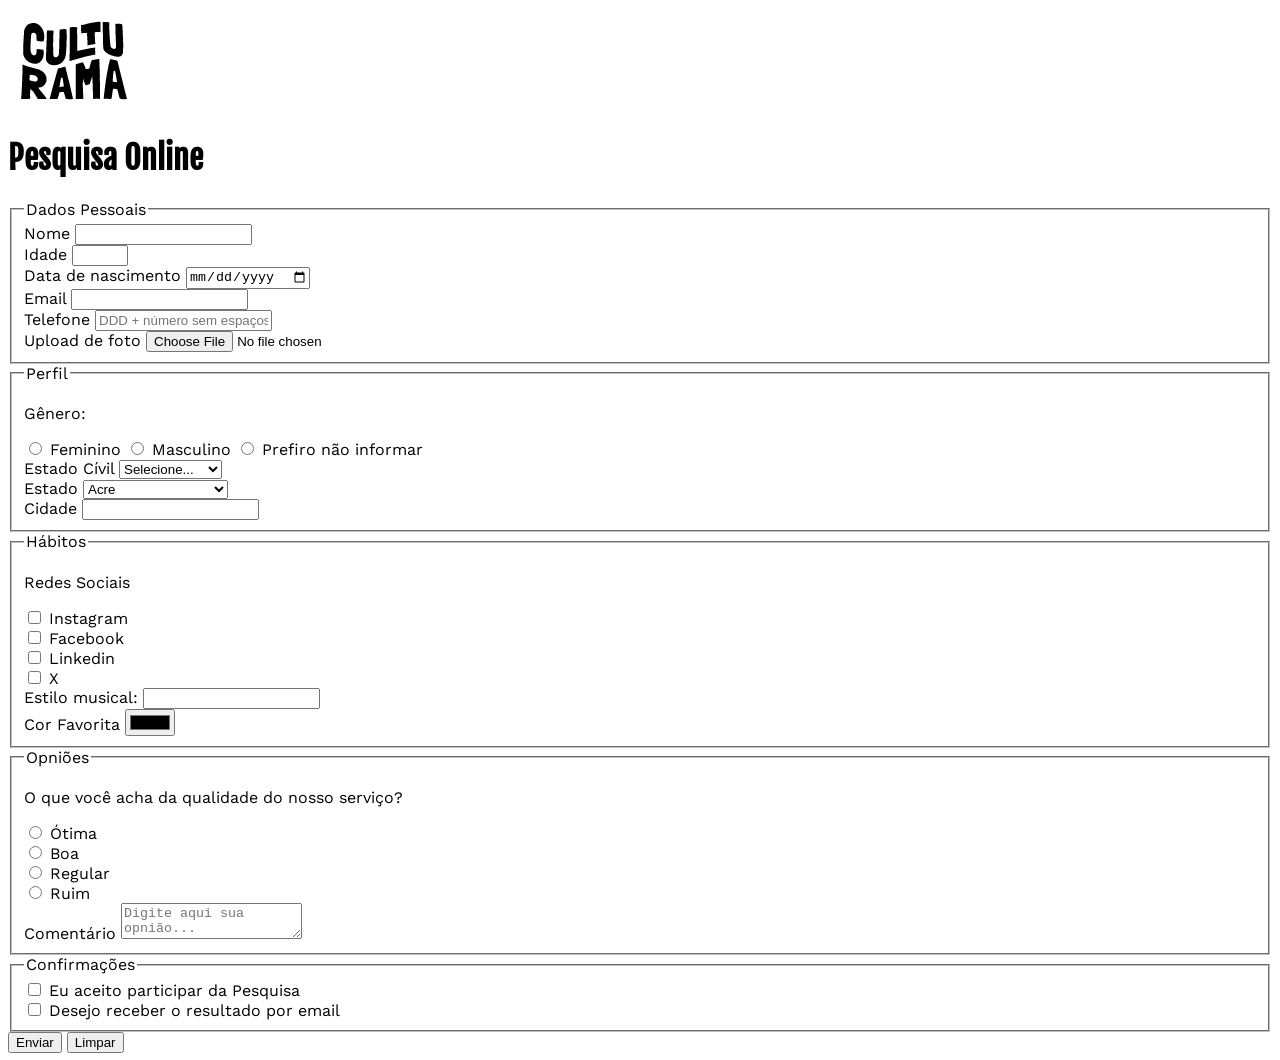
==== index.html @ 54d10bbc "Adiciona fontes" ====
<!DOCTYPE html>
<html lang="pt-br">
<head>
    <meta charset="UTF-8">
    <meta name="viewport" content="width=device-width, initial-scale=1.0">
    <link rel="shortcut icon" href="culturama-favico.png" type="image/x-icon">
    <link rel="stylesheet" href="css/style.css">
    <title>Pesquisa Culturama</title>
</head>
<body>
    <header>
        <img src="img/logo-culturama.png" alt="Logo da Culturama">
        <h1>Pesquisa Online</h1>
    </header>
    <section>
        <form action="" method="get">
            <fieldset>
                <legend>Dados Pessoais</legend>
                <label for="name">Nome</label>
                <input id="name" type="text" name="userName" required>
                <br>
                <label for="age">Idade</label>
                <input id="age" type="number" name="userAge" min="12" max="100" required>
                <br>
                <label for="birthDate">Data de nascimento</label>
                <input id="birthDate" type="date" name="userBirthDate">
                <br>
                <label for="email">Email</label>
                <input id="email" type="email" name="userEmail">
                <br>
                <label for="numberPhone">Telefone</label>
                <input id="numberPhone" type="tel" name="userNumberPhone" pattern="[0-9]{11}" placeholder="DDD + número sem espaços ou hífen">
                <br>
                <label for="image">Upload de foto</label>
                <input id="image" type="file" accept="image/*" name="userImage">
                <br>
            </fieldset>

            <fieldset>
                <legend>Perfil</legend>
                <p>Gênero:</p>
                <input id="fem" type="radio" name="userGender" value="Feminino">
                <label for="fem">Feminino</label>
                <input id="mask" type="radio" name="userGender" value="Masculino">
                <label for="mask">Masculino</label>
                <input id="notInformed" type="radio" name="userGender" value="notInformed">
                <label for="notInformed">Prefiro não informar</label>
                <br>
                <label for="maritalStatus">Estado Cívil</label>
                <select id="maritalStatus" name="userMaritalStatus">
                    <option value="notInformed">Selecione...</option>
                    <option value="casado">Casado</option>
                    <option value="solteiro">solteiro</option>
                    <option value="divorciado">Divorciado</option>
                    <option value="uniao-estavel">União estável</option>
                </select>
                <br>
                <label for="state" required>Estado</label>
                <select id="state" name="userState">
                    <option value="acre">Acre</option>
                    <option value="alagoas">Alagoas</option>
                    <option value="amapá">Amapá</option>
                    <option value="amazonas">Amazonas</option>
                    <option value="bahia">Bahia</option>
                    <option value="ceará">Ceará</option>
                    <option value="distritoFederal">Distrito Federal</option>
                    <option value="espiritoSanto">Espirito Santo</option>
                    <option value="goiás">Goiás</option>
                    <option value="maranhão">Maranhão</option>
                    <option value="matoGrossoDoSul">Mato Grosso do Su</option>
                    <option value="matoGrosso">Mato Grosso</option>
                    <option value="minasGerais">Minas Gerais</option>
                    <option value="pará">Pará</option>
                    <option value="paraíba">Paraíba</option>
                    <option value="paraná">Paraná</option>
                    <option value="pernambuco">Pernambuco</option>
                    <option value="piauí">Piauí</option>
                    <option value="rioDeJaneiro">Rio de Janeiro</option>
                    <option value="rioGrandeDoNorte">Rio Grande do Norte</option>
                    <option value="rioGrandeDoSul">Rio Grande do Sul</option>
                    <option value="rondônia">Rondônia</option>
                    <option value="roraima">Roraima</option>
                    <option value="santaCatarina">Santa Catarina</option>
                    <option value="sãoPaulo">São Paulo</option>
                    <option value="sergipe">Sergipe</option>
                    <option value="tocantins">Tocantins</option>
                </select>
                <br>
                <label for="city">Cidade</label>
                <input id="city" type="text" name="userCity" autocomplete="address-level2">
            </fieldset>

            <fieldset>
                <legend>Hábitos</legend>
                <p>Redes Sociais</p>
                <input id="instagram" type="checkbox" name="social" value="instagram">
                <label for="instagram">Instagram</label>
                <br>
                <input id="facebook" type="checkbox" name="social" value="facebook">
                <label for="facebook">Facebook</label>
                <br>
                <input id="linkedin" type="checkbox" name="social" value="linkedin">
                <label for="linkedin">Linkedin</label>
                <br>
                <input id="x" type="checkbox" name="social" value="x">
                <label for="x">X</label>
                <br>
                <label for="musicStyle">Estilo musical:</label>
                <input list="styleTypes" id="musicStyle" name="userMusicStyle" type="text">
                <datalist id="styleTypes">
                    <option value="Rock"></option>
                    <option value="Pop"></option>
                    <option value="Samba"></option>
                    <option value="Sertanejo"></option>
                    <option value="Pagode"></option>
                </datalist>
                <br>
                <label for="color">Cor Favorita</label>
                <input type="color" name="userFavoritColor" id="color">
            </fieldset>
            <fieldset>
                <legend>Opniões</legend>
                <p>O que você acha da qualidade do nosso serviço?</p>
                <input type="radio" name="userServiceOpnion" id="otima" value="otima">
                <label for="otima">Ótima</label>
                <br>
                <input type="radio" name="userServiceOpnion" id="boa" value="boa">
                <label for="boa">Boa</label>
                <br>
                <input type="radio" name="userServiceOpnion" id="regular" value="regular">
                <label for="regular">Regular</label>
                <br>
                <input type="radio" name="userServiceOpnion" id="ruim" value="ruim">
                <label for="ruim">Ruim</label>
                <br>
                <label for="comment">Comentário</label>
                <textarea name="userComment" id="comment" placeholder="Digite aqui sua opnião..."></textarea>
            </fieldset>
            <fieldset>
                <legend>Confirmações</legend>
                <input type="checkbox" name="userLgpdTerm" id="lgpdTerm" value="accepted" required>
                <label for="lgpdTerm">Eu aceito participar da Pesquisa</label>
                <br>
                <input type="checkbox" name="userGetResult" id="getResult" value="accepted">
                <label for="getResult">Desejo receber o resultado por email</label>
            </fieldset>

            <button type="submit">Enviar</button>
            <button type="reset">Limpar</button>
        </form>
    </section>
</body>
</html>
---- css/style.css ----
@import url('https://fonts.googleapis.com/css2?family=Fjalla+One&family=Work+Sans:ital,wght@0,100..900;1,100..900&display=swap');

body {
    font-family: "Work Sans", sans-serif;
}

h1 {
    font-family: "Fjalla one", sans-serif;
}
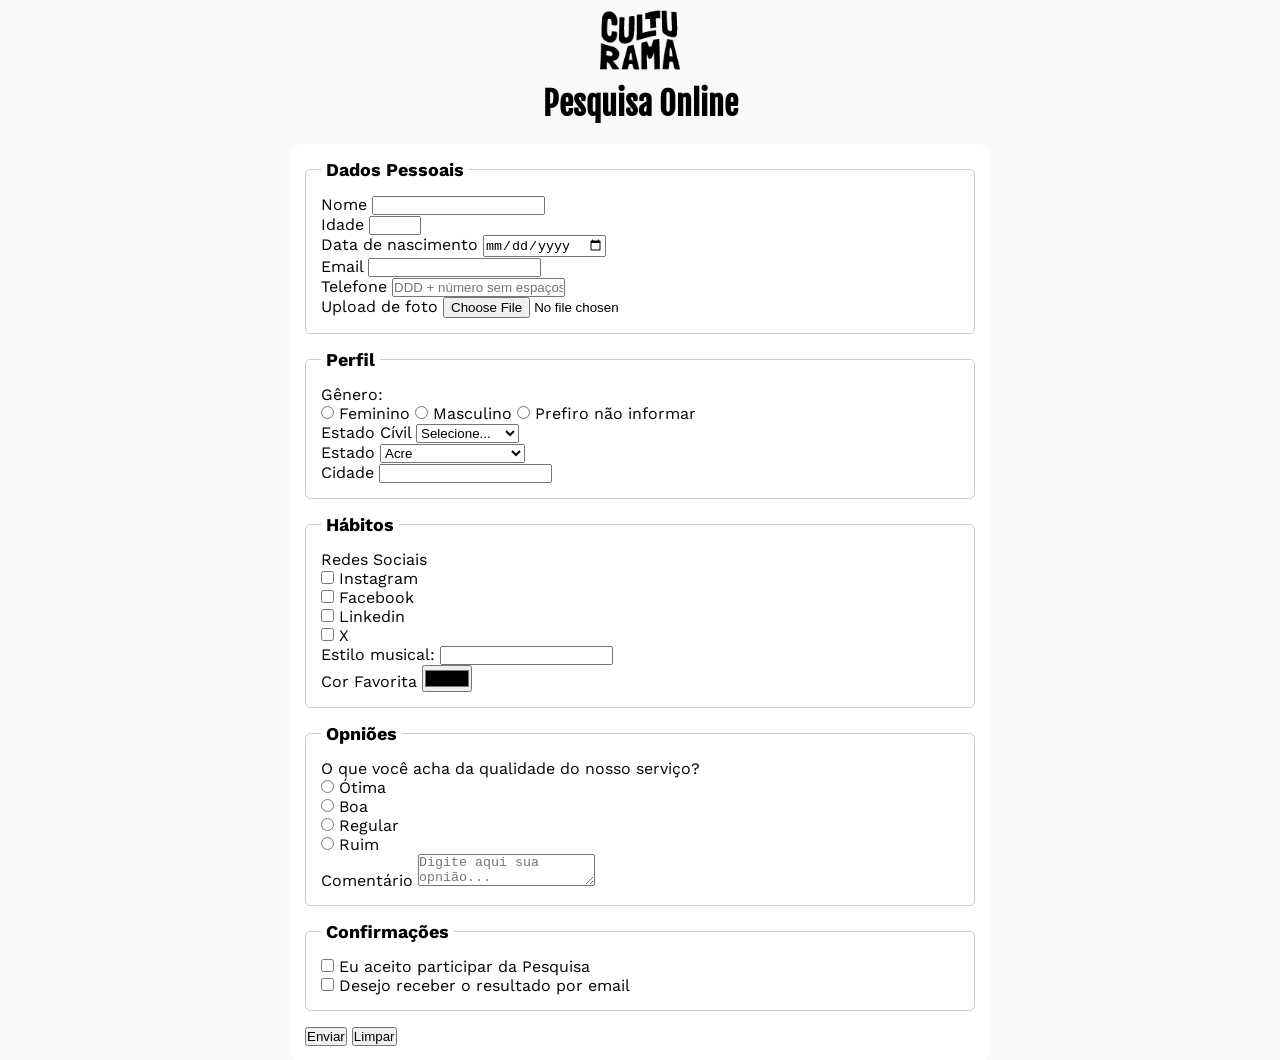
==== commit 80bc6dab: "Estiliza formulario" ====
--- a/index.html
+++ b/index.html
@@ -8,146 +8,148 @@
     <title>Pesquisa Culturama</title>
 </head>
 <body>
-    <header>
-        <img src="img/logo-culturama.png" alt="Logo da Culturama">
-        <h1>Pesquisa Online</h1>
-    </header>
-    <section>
-        <form action="" method="get">
-            <fieldset>
-                <legend>Dados Pessoais</legend>
-                <label for="name">Nome</label>
-                <input id="name" type="text" name="userName" required>
-                <br>
-                <label for="age">Idade</label>
-                <input id="age" type="number" name="userAge" min="12" max="100" required>
-                <br>
-                <label for="birthDate">Data de nascimento</label>
-                <input id="birthDate" type="date" name="userBirthDate">
-                <br>
-                <label for="email">Email</label>
-                <input id="email" type="email" name="userEmail">
-                <br>
-                <label for="numberPhone">Telefone</label>
-                <input id="numberPhone" type="tel" name="userNumberPhone" pattern="[0-9]{11}" placeholder="DDD + número sem espaços ou hífen">
-                <br>
-                <label for="image">Upload de foto</label>
-                <input id="image" type="file" accept="image/*" name="userImage">
-                <br>
-            </fieldset>
-
-            <fieldset>
-                <legend>Perfil</legend>
-                <p>Gênero:</p>
-                <input id="fem" type="radio" name="userGender" value="Feminino">
-                <label for="fem">Feminino</label>
-                <input id="mask" type="radio" name="userGender" value="Masculino">
-                <label for="mask">Masculino</label>
-                <input id="notInformed" type="radio" name="userGender" value="notInformed">
-                <label for="notInformed">Prefiro não informar</label>
-                <br>
-                <label for="maritalStatus">Estado Cívil</label>
-                <select id="maritalStatus" name="userMaritalStatus">
-                    <option value="notInformed">Selecione...</option>
-                    <option value="casado">Casado</option>
-                    <option value="solteiro">solteiro</option>
-                    <option value="divorciado">Divorciado</option>
-                    <option value="uniao-estavel">União estável</option>
-                </select>
-                <br>
-                <label for="state" required>Estado</label>
-                <select id="state" name="userState">
-                    <option value="acre">Acre</option>
-                    <option value="alagoas">Alagoas</option>
-                    <option value="amapá">Amapá</option>
-                    <option value="amazonas">Amazonas</option>
-                    <option value="bahia">Bahia</option>
-                    <option value="ceará">Ceará</option>
-                    <option value="distritoFederal">Distrito Federal</option>
-                    <option value="espiritoSanto">Espirito Santo</option>
-                    <option value="goiás">Goiás</option>
-                    <option value="maranhão">Maranhão</option>
-                    <option value="matoGrossoDoSul">Mato Grosso do Su</option>
-                    <option value="matoGrosso">Mato Grosso</option>
-                    <option value="minasGerais">Minas Gerais</option>
-                    <option value="pará">Pará</option>
-                    <option value="paraíba">Paraíba</option>
-                    <option value="paraná">Paraná</option>
-                    <option value="pernambuco">Pernambuco</option>
-                    <option value="piauí">Piauí</option>
-                    <option value="rioDeJaneiro">Rio de Janeiro</option>
-                    <option value="rioGrandeDoNorte">Rio Grande do Norte</option>
-                    <option value="rioGrandeDoSul">Rio Grande do Sul</option>
-                    <option value="rondônia">Rondônia</option>
-                    <option value="roraima">Roraima</option>
-                    <option value="santaCatarina">Santa Catarina</option>
-                    <option value="sãoPaulo">São Paulo</option>
-                    <option value="sergipe">Sergipe</option>
-                    <option value="tocantins">Tocantins</option>
-                </select>
-                <br>
-                <label for="city">Cidade</label>
-                <input id="city" type="text" name="userCity" autocomplete="address-level2">
-            </fieldset>
-
-            <fieldset>
-                <legend>Hábitos</legend>
-                <p>Redes Sociais</p>
-                <input id="instagram" type="checkbox" name="social" value="instagram">
-                <label for="instagram">Instagram</label>
-                <br>
-                <input id="facebook" type="checkbox" name="social" value="facebook">
-                <label for="facebook">Facebook</label>
-                <br>
-                <input id="linkedin" type="checkbox" name="social" value="linkedin">
-                <label for="linkedin">Linkedin</label>
-                <br>
-                <input id="x" type="checkbox" name="social" value="x">
-                <label for="x">X</label>
-                <br>
-                <label for="musicStyle">Estilo musical:</label>
-                <input list="styleTypes" id="musicStyle" name="userMusicStyle" type="text">
-                <datalist id="styleTypes">
-                    <option value="Rock"></option>
-                    <option value="Pop"></option>
-                    <option value="Samba"></option>
-                    <option value="Sertanejo"></option>
-                    <option value="Pagode"></option>
-                </datalist>
-                <br>
-                <label for="color">Cor Favorita</label>
-                <input type="color" name="userFavoritColor" id="color">
-            </fieldset>
-            <fieldset>
-                <legend>Opniões</legend>
-                <p>O que você acha da qualidade do nosso serviço?</p>
-                <input type="radio" name="userServiceOpnion" id="otima" value="otima">
-                <label for="otima">Ótima</label>
-                <br>
-                <input type="radio" name="userServiceOpnion" id="boa" value="boa">
-                <label for="boa">Boa</label>
-                <br>
-                <input type="radio" name="userServiceOpnion" id="regular" value="regular">
-                <label for="regular">Regular</label>
-                <br>
-                <input type="radio" name="userServiceOpnion" id="ruim" value="ruim">
-                <label for="ruim">Ruim</label>
-                <br>
-                <label for="comment">Comentário</label>
-                <textarea name="userComment" id="comment" placeholder="Digite aqui sua opnião..."></textarea>
-            </fieldset>
-            <fieldset>
-                <legend>Confirmações</legend>
-                <input type="checkbox" name="userLgpdTerm" id="lgpdTerm" value="accepted" required>
-                <label for="lgpdTerm">Eu aceito participar da Pesquisa</label>
-                <br>
-                <input type="checkbox" name="userGetResult" id="getResult" value="accepted">
-                <label for="getResult">Desejo receber o resultado por email</label>
-            </fieldset>
-
-            <button type="submit">Enviar</button>
-            <button type="reset">Limpar</button>
-        </form>
-    </section>
-</body>
-</html>+    <main>
+        <header>
+            <img src="img/logo-culturama.png" alt="Logo da Culturama">
+            <h1>Pesquisa Online</h1>
+        </header>
+        <section>
+            <form action="" method="get">
+                <fieldset>
+                    <legend>Dados Pessoais</legend>
+                    <label for="name">Nome</label>
+                    <input id="name" type="text" name="userName" required>
+                    <br>
+                    <label for="age">Idade</label>
+                    <input id="age" type="number" name="userAge" min="12" max="100" required>
+                    <br>
+                    <label for="birthDate">Data de nascimento</label>
+                    <input id="birthDate" type="date" name="userBirthDate">
+                    <br>
+                    <label for="email">Email</label>
+                    <input id="email" type="email" name="userEmail">
+                    <br>
+                    <label for="numberPhone">Telefone</label>
+                    <input id="numberPhone" type="tel" name="userNumberPhone" pattern="[0-9]{11}" placeholder="DDD + número sem espaços ou hífen">
+                    <br>
+                    <label for="image">Upload de foto</label>
+                    <input id="image" type="file" accept="image/*" name="userImage">
+                    <br>
+                </fieldset>
+                
+                <fieldset>
+                    <legend>Perfil</legend>
+                    <p>Gênero:</p>
+                    <input id="fem" type="radio" name="userGender" value="Feminino">
+                    <label for="fem">Feminino</label>
+                    <input id="mask" type="radio" name="userGender" value="Masculino">
+                    <label for="mask">Masculino</label>
+                    <input id="notInformed" type="radio" name="userGender" value="notInformed">
+                    <label for="notInformed">Prefiro não informar</label>
+                    <br>
+                    <label for="maritalStatus">Estado Cívil</label>
+                    <select id="maritalStatus" name="userMaritalStatus">
+                        <option value="notInformed">Selecione...</option>
+                        <option value="casado">Casado</option>
+                        <option value="solteiro">solteiro</option>
+                        <option value="divorciado">Divorciado</option>
+                        <option value="uniao-estavel">União estável</option>
+                    </select>
+                    <br>
+                    <label for="state" required>Estado</label>
+                    <select id="state" name="userState">
+                        <option value="acre">Acre</option>
+                        <option value="alagoas">Alagoas</option>
+                        <option value="amapá">Amapá</option>
+                        <option value="amazonas">Amazonas</option>
+                        <option value="bahia">Bahia</option>
+                        <option value="ceará">Ceará</option>
+                        <option value="distritoFederal">Distrito Federal</option>
+                        <option value="espiritoSanto">Espirito Santo</option>
+                        <option value="goiás">Goiás</option>
+                        <option value="maranhão">Maranhão</option>
+                        <option value="matoGrossoDoSul">Mato Grosso do Su</option>
+                        <option value="matoGrosso">Mato Grosso</option>
+                        <option value="minasGerais">Minas Gerais</option>
+                        <option value="pará">Pará</option>
+                        <option value="paraíba">Paraíba</option>
+                        <option value="paraná">Paraná</option>
+                        <option value="pernambuco">Pernambuco</option>
+                        <option value="piauí">Piauí</option>
+                        <option value="rioDeJaneiro">Rio de Janeiro</option>
+                        <option value="rioGrandeDoNorte">Rio Grande do Norte</option>
+                        <option value="rioGrandeDoSul">Rio Grande do Sul</option>
+                        <option value="rondônia">Rondônia</option>
+                        <option value="roraima">Roraima</option>
+                        <option value="santaCatarina">Santa Catarina</option>
+                        <option value="sãoPaulo">São Paulo</option>
+                        <option value="sergipe">Sergipe</option>
+                        <option value="tocantins">Tocantins</option>
+                    </select>
+                    <br>
+                    <label for="city">Cidade</label>
+                    <input id="city" type="text" name="userCity" autocomplete="address-level2">
+                </fieldset>
+                
+                <fieldset>
+                    <legend>Hábitos</legend>
+                    <p>Redes Sociais</p>
+                    <input id="instagram" type="checkbox" name="social" value="instagram">
+                    <label for="instagram">Instagram</label>
+                    <br>
+                    <input id="facebook" type="checkbox" name="social" value="facebook">
+                    <label for="facebook">Facebook</label>
+                    <br>
+                    <input id="linkedin" type="checkbox" name="social" value="linkedin">
+                    <label for="linkedin">Linkedin</label>
+                    <br>
+                    <input id="x" type="checkbox" name="social" value="x">
+                    <label for="x">X</label>
+                    <br>
+                    <label for="musicStyle">Estilo musical:</label>
+                    <input list="styleTypes" id="musicStyle" name="userMusicStyle" type="text">
+                    <datalist id="styleTypes">
+                        <option value="Rock"></option>
+                        <option value="Pop"></option>
+                        <option value="Samba"></option>
+                        <option value="Sertanejo"></option>
+                        <option value="Pagode"></option>
+                    </datalist>
+                    <br>
+                    <label for="color">Cor Favorita</label>
+                    <input type="color" name="userFavoritColor" id="color">
+                </fieldset>
+                <fieldset>
+                    <legend>Opniões</legend>
+                    <p>O que você acha da qualidade do nosso serviço?</p>
+                    <input type="radio" name="userServiceOpnion" id="otima" value="otima">
+                    <label for="otima">Ótima</label>
+                    <br>
+                    <input type="radio" name="userServiceOpnion" id="boa" value="boa">
+                    <label for="boa">Boa</label>
+                    <br>
+                    <input type="radio" name="userServiceOpnion" id="regular" value="regular">
+                    <label for="regular">Regular</label>
+                    <br>
+                    <input type="radio" name="userServiceOpnion" id="ruim" value="ruim">
+                    <label for="ruim">Ruim</label>
+                    <br>
+                    <label for="comment">Comentário</label>
+                    <textarea name="userComment" id="comment" placeholder="Digite aqui sua opnião..."></textarea>
+                </fieldset>
+                <fieldset>
+                    <legend>Confirmações</legend>
+                    <input type="checkbox" name="userLgpdTerm" id="lgpdTerm" value="accepted" required>
+                    <label for="lgpdTerm">Eu aceito participar da Pesquisa</label>
+                    <br>
+                    <input type="checkbox" name="userGetResult" id="getResult" value="accepted">
+                    <label for="getResult">Desejo receber o resultado por email</label>
+                </fieldset>
+                
+                <button type="submit">Enviar</button>
+                <button type="reset">Limpar</button>
+            </form>
+        </section>
+    </main>
+    </body>
+    </html>
--- a/css/style.css
+++ b/css/style.css
@@ -1,9 +1,50 @@
 @import url('https://fonts.googleapis.com/css2?family=Fjalla+One&family=Work+Sans:ital,wght@0,100..900;1,100..900&display=swap');
+
+* {
+    margin: 0;
+    padding: 0;
+    box-sizing: border-box;
+}
 
 body {
     font-family: "Work Sans", sans-serif;
+    background-color: #F9F9F9;
+}
+
+main {
+    width: 100%;
+    max-width: 700px;
+    margin: 0 auto;
+}
+
+header {
+    text-align: center;
+    margin-bottom: 20px;
+}
+
+img {
+    width: 100px;
 }
 
 h1 {
     font-family: "Fjalla one", sans-serif;
+}
+
+form {
+    background-color: #FFFFFF;
+    padding: 15px;
+    border-radius: 10px;
+}
+
+fieldset {
+    padding: 15px;
+    border: 1px solid #CCCCCC;
+    border-radius: 5px;
+    margin-bottom: 15px;
+}
+
+legend {
+    font-weight: bold;
+    font-size: 18px;
+    padding: 0 5px;
 }
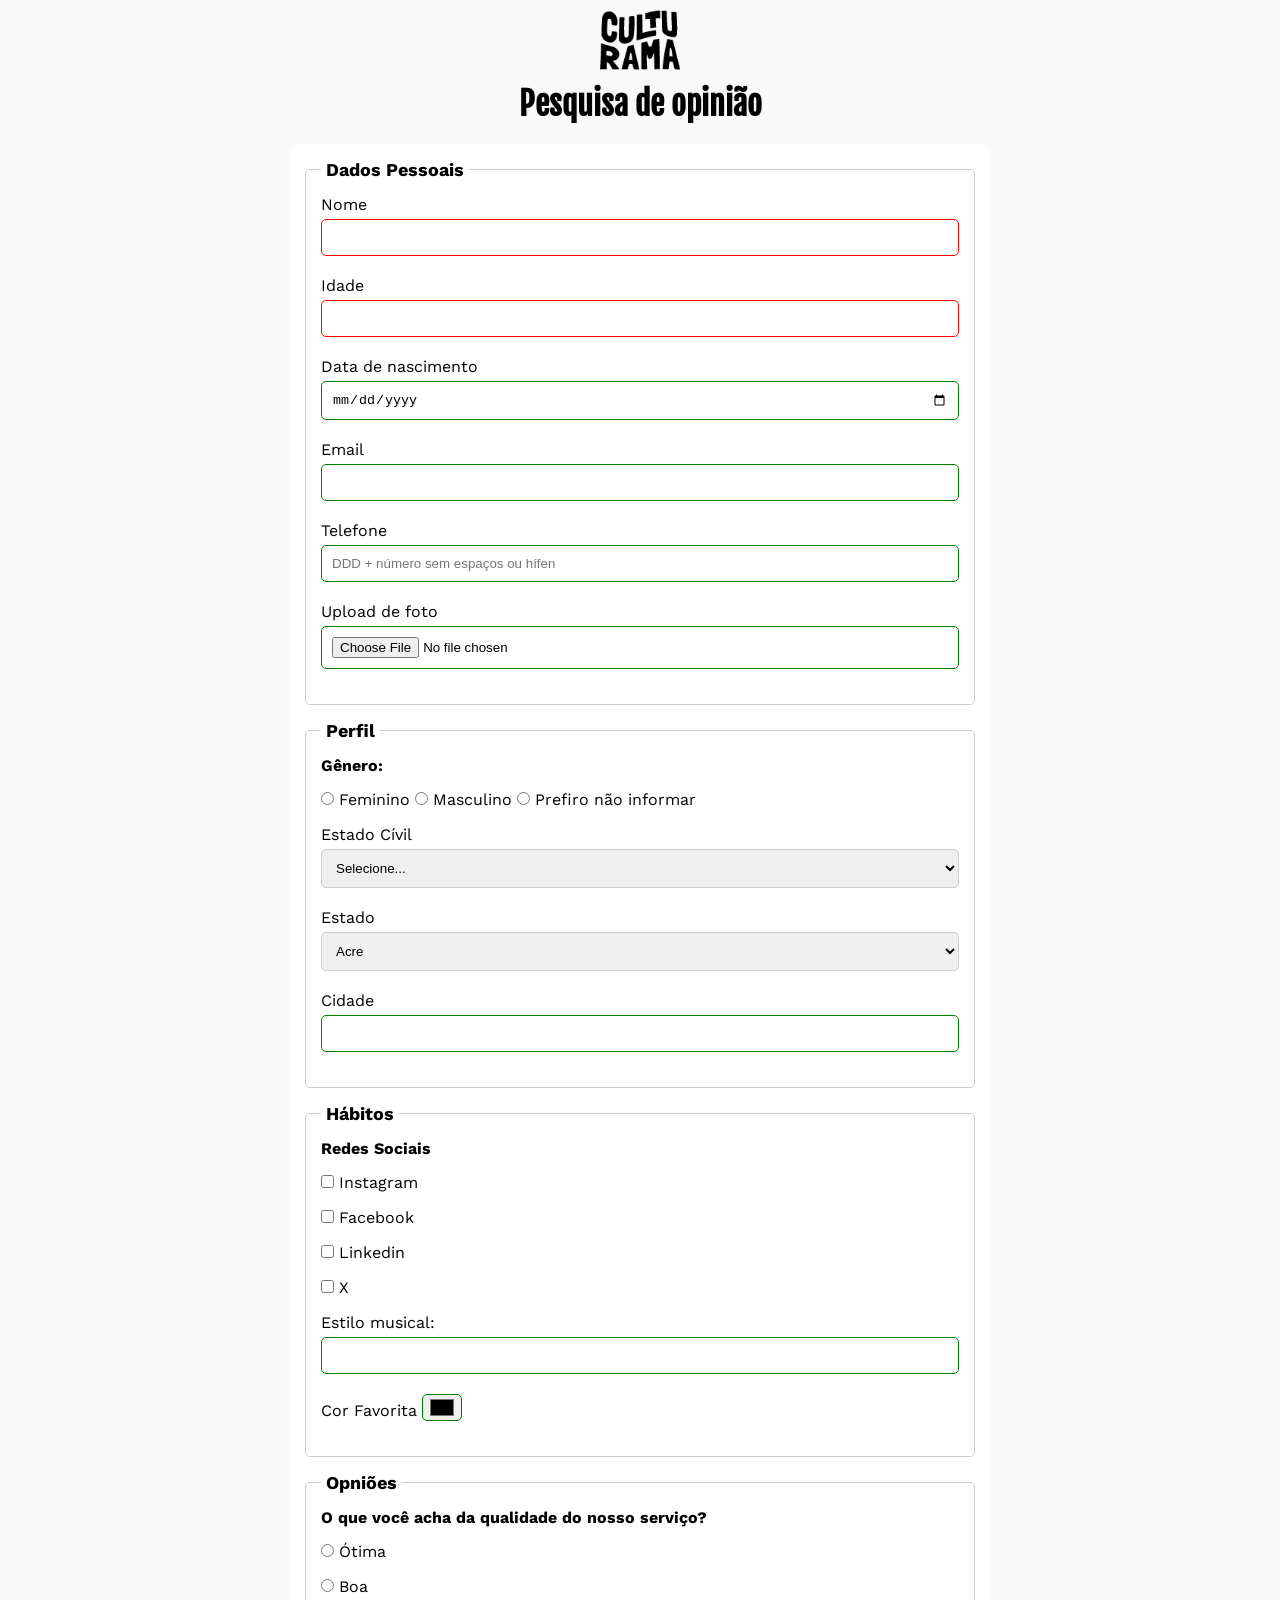
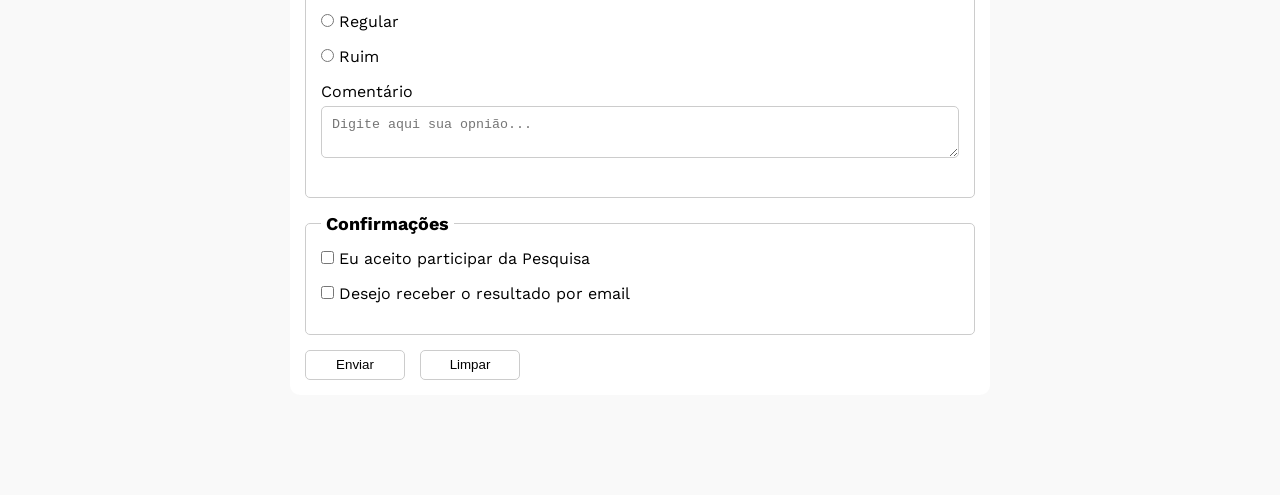
==== commit 5d8a900c: "Adiciona estilo de validacao" ====
--- a/index.html
+++ b/index.html
@@ -11,7 +11,7 @@
     <main>
         <header>
             <img src="img/logo-culturama.png" alt="Logo da Culturama">
-            <h1>Pesquisa Online</h1>
+            <h1>Pesquisa de opinião</h1>
         </header>
         <section>
             <form action="" method="get">
--- a/css/style.css
+++ b/css/style.css
@@ -34,6 +34,7 @@
     background-color: #FFFFFF;
     padding: 15px;
     border-radius: 10px;
+    margin-bottom: 100px;
 }
 
 fieldset {
@@ -47,4 +48,66 @@
     font-weight: bold;
     font-size: 18px;
     padding: 0 5px;
+}
+
+label {
+    display: inline-block;
+    margin-bottom: 5px;
+}
+
+p {
+    margin-bottom: 15px;
+    font-weight: bold;
+}
+
+input, select, textarea {
+    width: 100%;
+    padding: 10px;
+    margin-bottom: 20px;
+    border: 1px solid #CCCCCC;
+    border-radius: 5px;
+}
+
+textarea {
+    min-width: 100px;
+    max-width: 639px;
+    min-height: 40px; 
+}
+
+input[type="radio"],
+input[type="checkbox"] {
+    width: auto;
+}
+
+input[type="color"] {
+    width: 40px;
+    padding: 0 5px;
+}
+
+input:invalid, select:invalid, textarea:invalid {
+    border-color: red;
+}
+
+input:valid {
+    border-color: green;
+}
+
+button {
+    width: 100px;
+    height: 30px;
+    margin-right: 10px;
+    background-color: #FFFFFF;
+    border: 1px solid #CCCCCC;
+    border-radius: 5px;
+    cursor: pointer;
+}
+
+button[type="submit"]:hover {
+    background-color: green;
+    color: #FFFFFF;
+}
+
+button[type="reset"]:hover {
+    background-color: orangered;
+    color: #FFFFFF;
 }
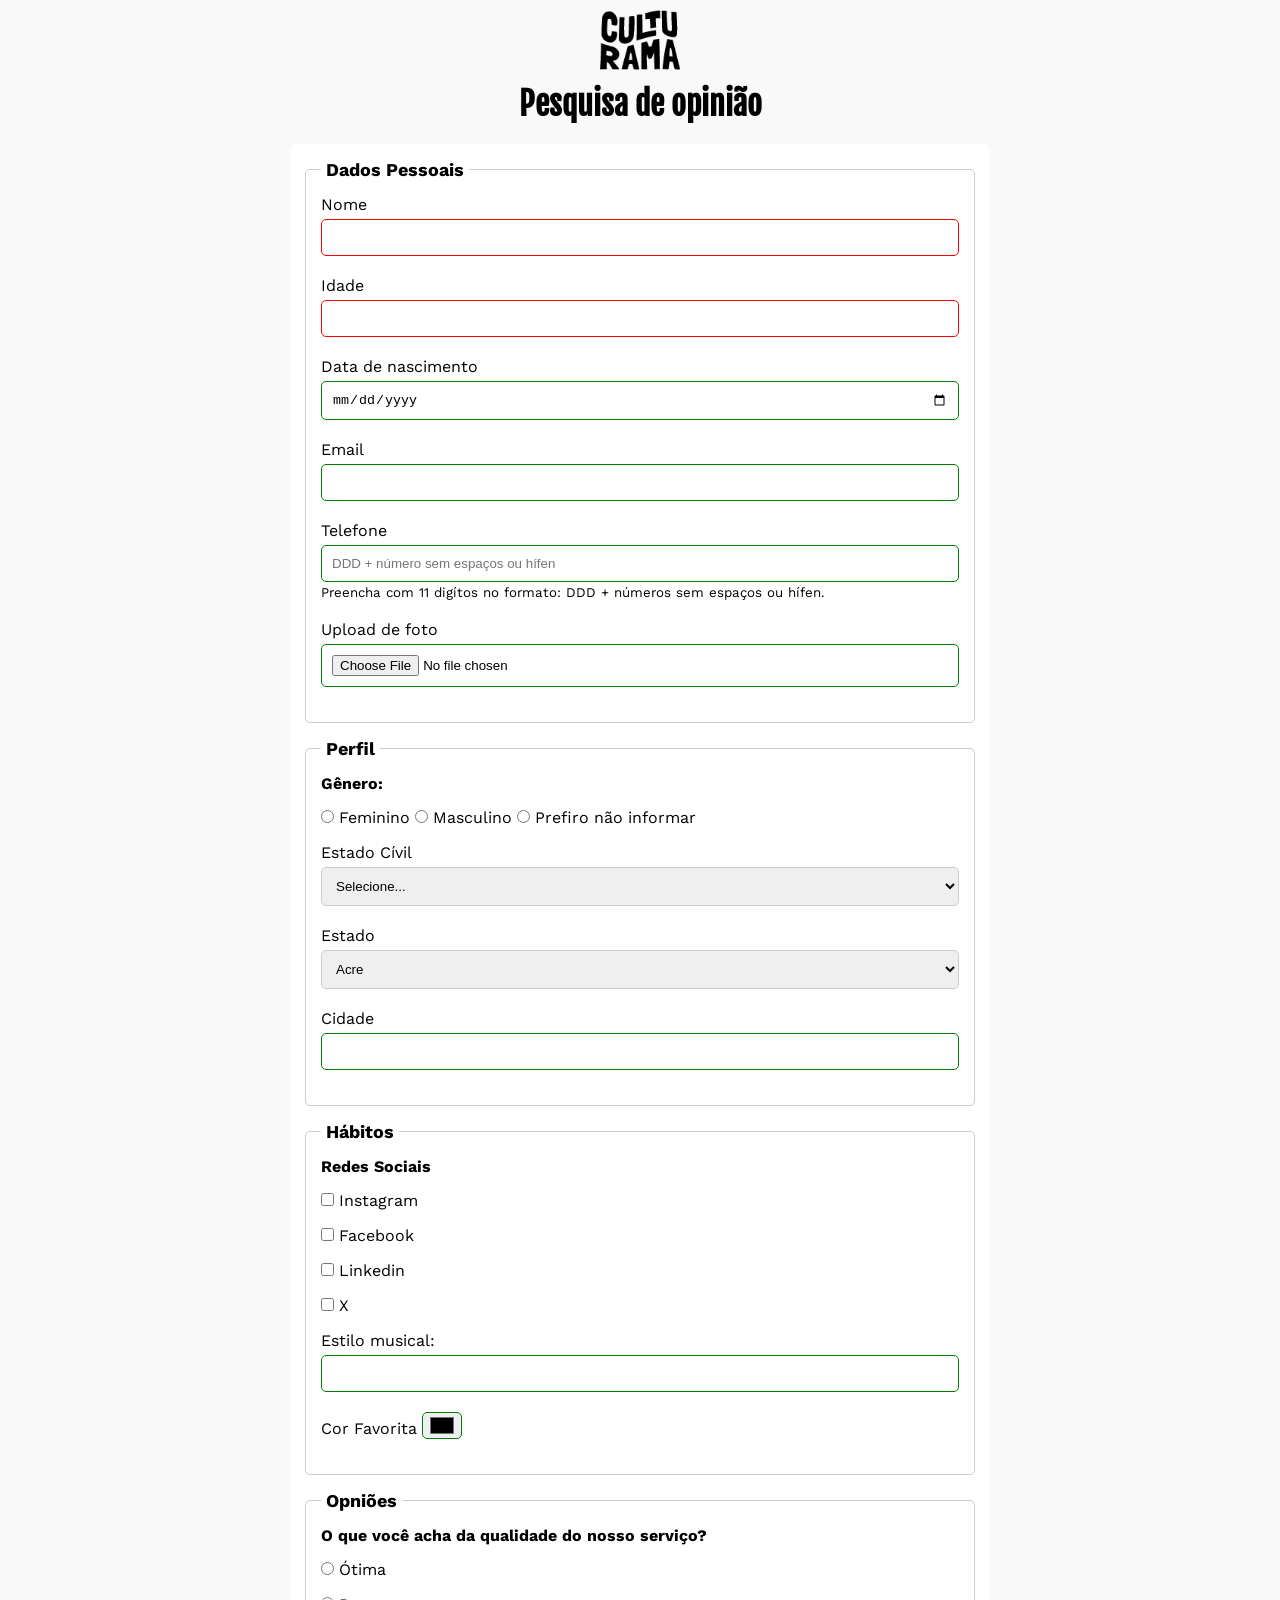
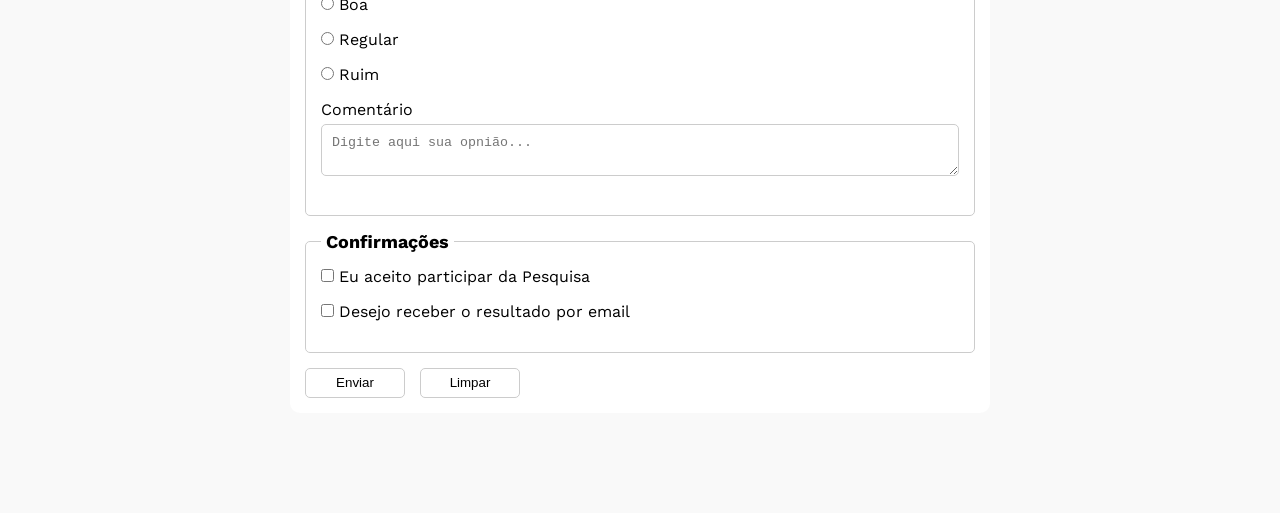
==== commit c6312b2b: "Adiciona aria ao campo de telefone" ====
--- a/index.html
+++ b/index.html
@@ -3,6 +3,7 @@
 <head>
     <meta charset="UTF-8">
     <meta name="viewport" content="width=device-width, initial-scale=1.0">
+    <meta name="description" content="Formulário de pesquisa de opniões da Culturama">
     <link rel="shortcut icon" href="culturama-favico.png" type="image/x-icon">
     <link rel="stylesheet" href="css/style.css">
     <title>Pesquisa Culturama</title>
@@ -14,7 +15,7 @@
             <h1>Pesquisa de opinião</h1>
         </header>
         <section>
-            <form action="" method="get">
+            <form action="sucesso.html" method="get">
                 <fieldset>
                     <legend>Dados Pessoais</legend>
                     <label for="name">Nome</label>
@@ -30,7 +31,8 @@
                     <input id="email" type="email" name="userEmail">
                     <br>
                     <label for="numberPhone">Telefone</label>
-                    <input id="numberPhone" type="tel" name="userNumberPhone" pattern="[0-9]{11}" placeholder="DDD + número sem espaços ou hífen">
+                    <input id="numberPhone" type="tel" name="userNumberPhone" pattern="[0-9]{11}" placeholder="DDD + número sem espaços ou hífen" aria-describedby="phoneHelp">
+                    <small id="phoneHelp">Preencha com 11 digítos no formato: DDD + números sem espaços ou hífen.</small>
                     <br>
                     <label for="image">Upload de foto</label>
                     <input id="image" type="file" accept="image/*" name="userImage">
--- a/css/style.css
+++ b/css/style.css
@@ -55,6 +55,15 @@
     margin-bottom: 5px;
 }
 
+input[type="tel"] {
+    margin-bottom: 0;
+}
+
+small {
+    display: inline-block;
+    margin-bottom: 20px;
+}
+
 p {
     margin-bottom: 15px;
     font-weight: bold;
@@ -110,4 +119,17 @@
 button[type="reset"]:hover {
     background-color: orangered;
     color: #FFFFFF;
+}
+
+.material-symbols-outlined {
+    color: green;
+    font-size: 200px;
+    margin-bottom: 20px;
+}
+
+main.msg-sucesso {
+    text-align: center;
+    vertical-align: middle;
+    margin-top: 25%;
+    padding: 15px;
 }
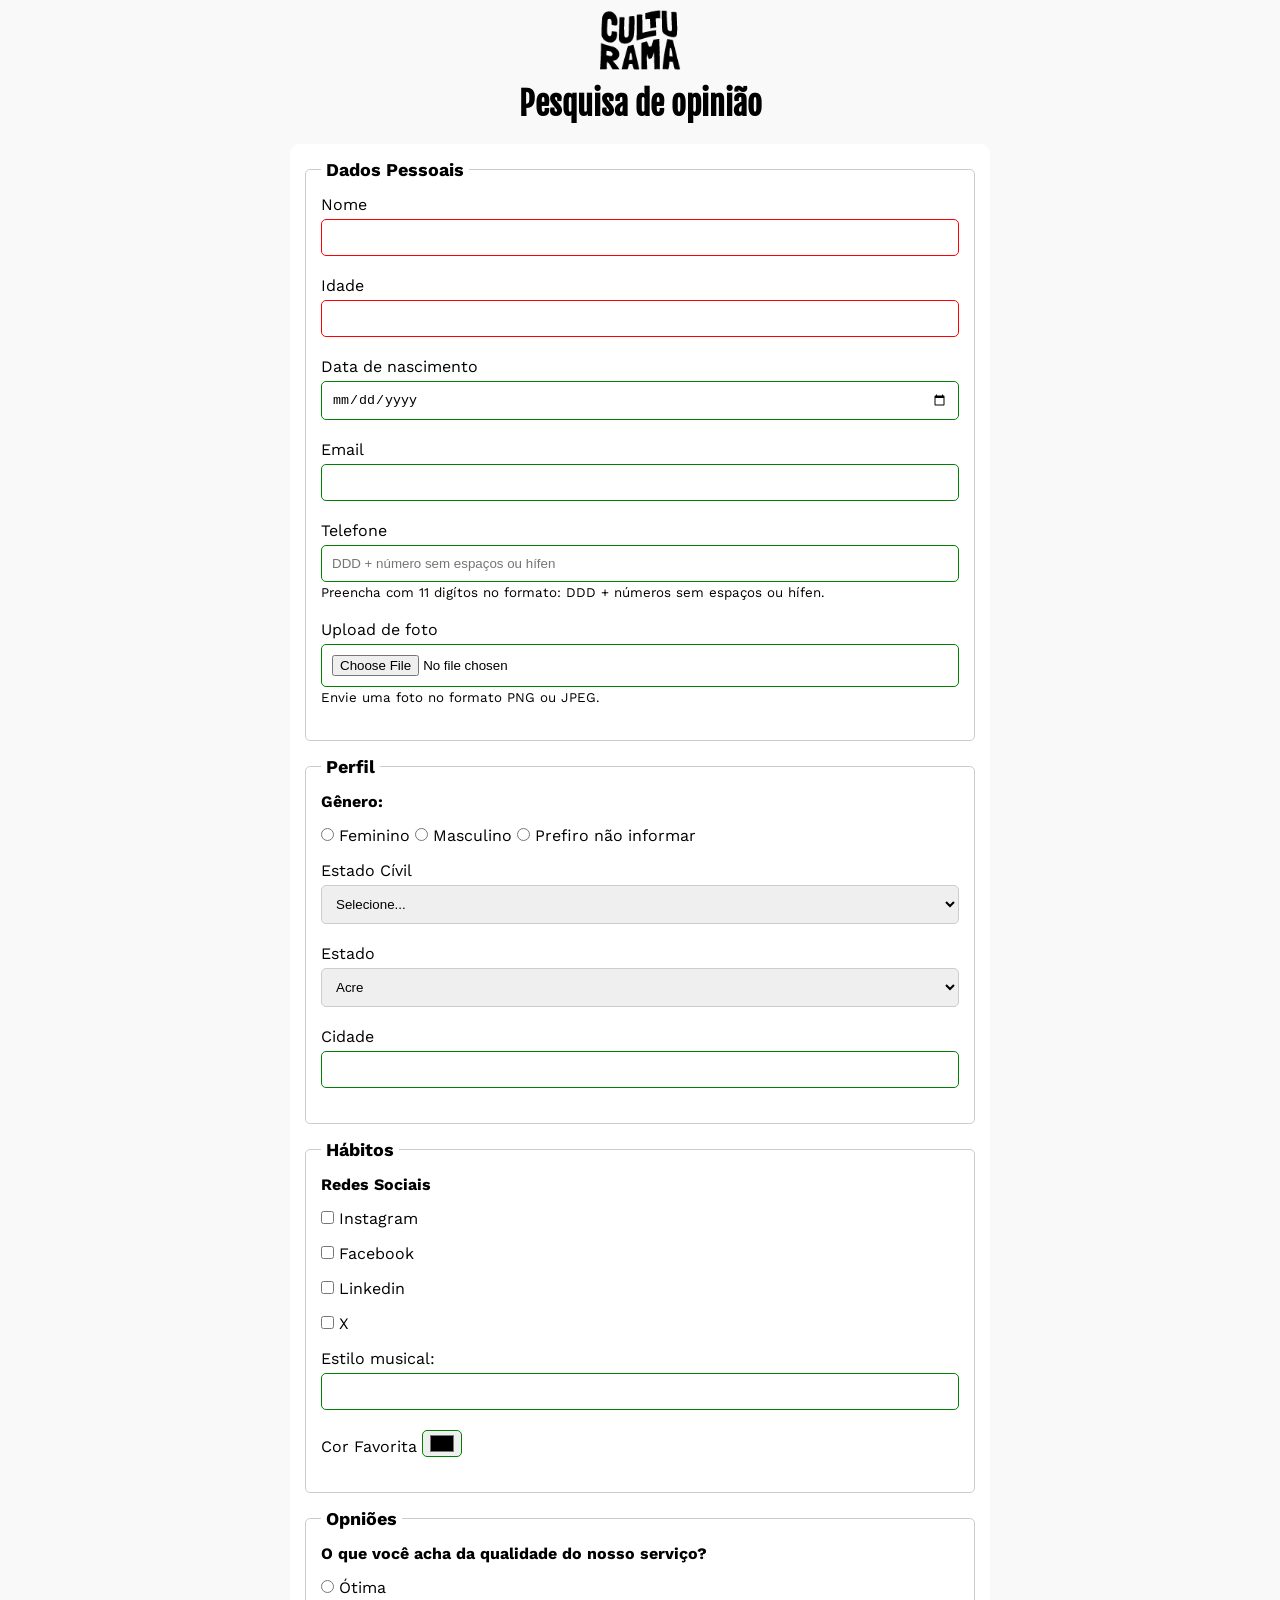
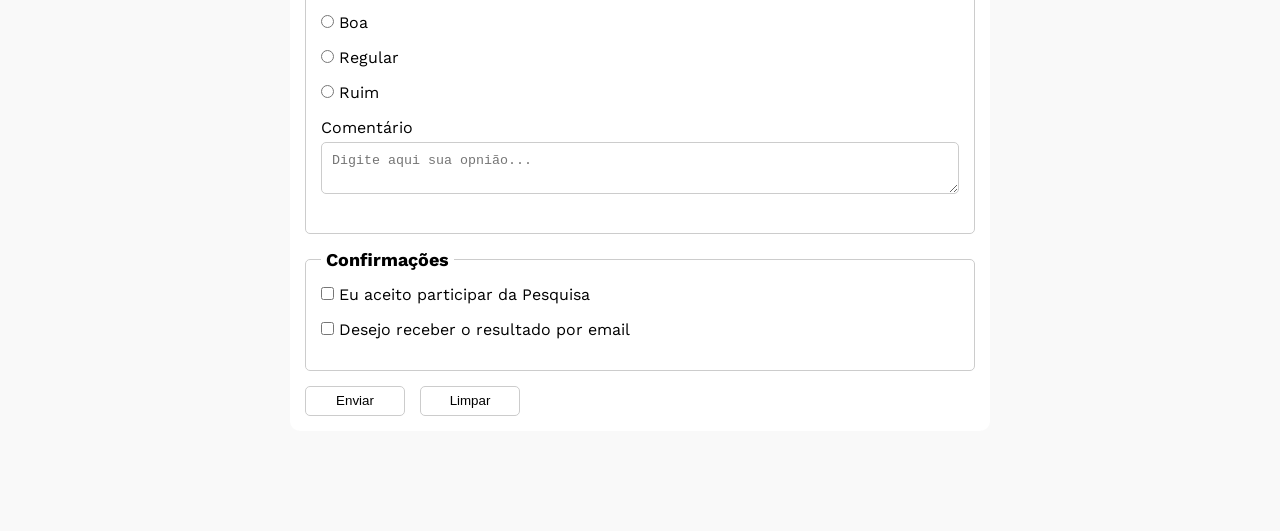
==== commit 5a840602: "Adiciona aria ao campo de upload de imagem" ====
--- a/index.html
+++ b/index.html
@@ -35,7 +35,8 @@
                     <small id="phoneHelp">Preencha com 11 digítos no formato: DDD + números sem espaços ou hífen.</small>
                     <br>
                     <label for="image">Upload de foto</label>
-                    <input id="image" type="file" accept="image/*" name="userImage">
+                    <input id="image" type="file" accept="image/*" name="userImage" aria-describedby="helpImage">
+                    <small id="helpImage">Envie uma foto no formato PNG ou JPEG.</small>
                     <br>
                 </fieldset>
                 
--- a/css/style.css
+++ b/css/style.css
@@ -55,7 +55,8 @@
     margin-bottom: 5px;
 }
 
-input[type="tel"] {
+input[type="tel"], 
+input[type="file"] {
     margin-bottom: 0;
 }
 
